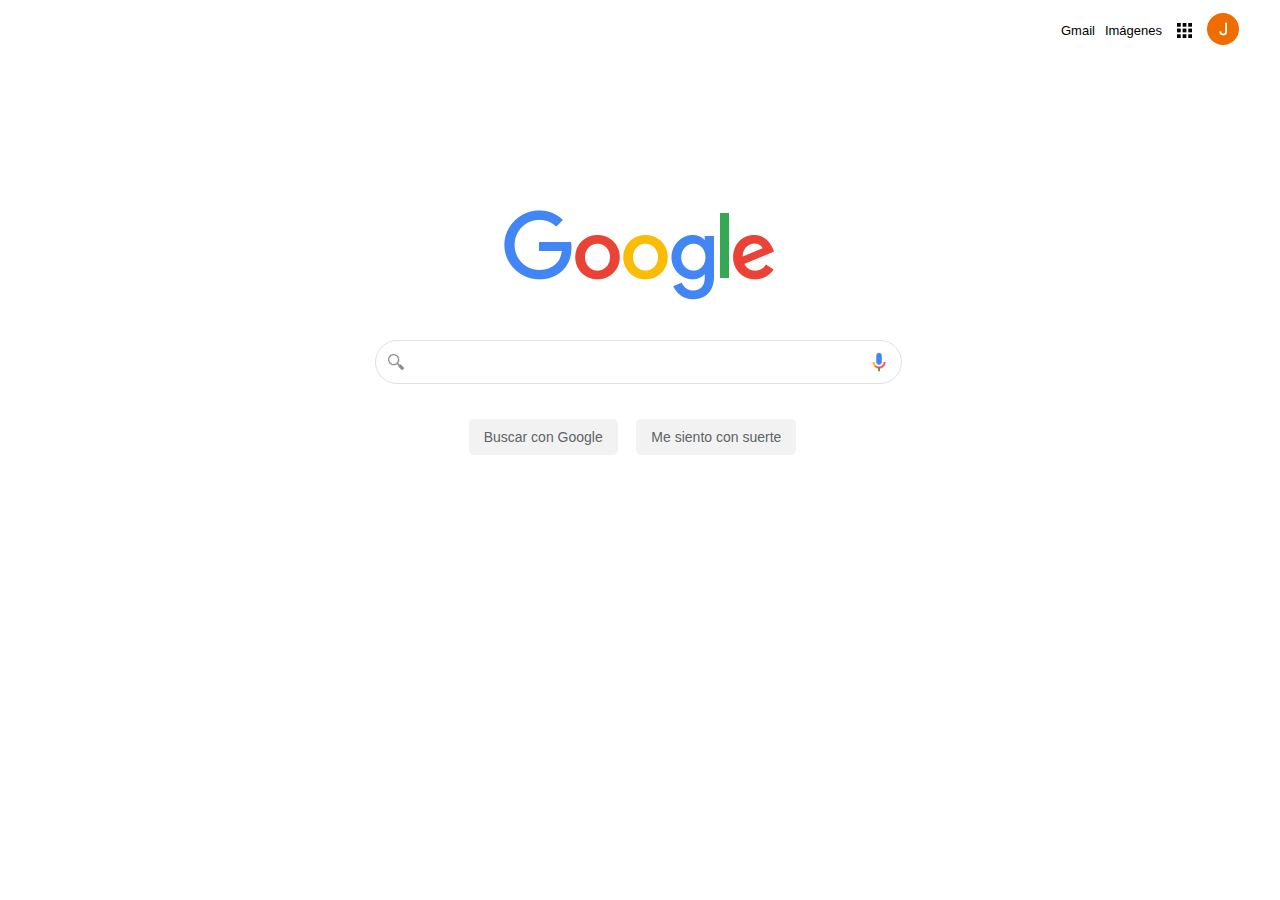
==== index.html @ 25081396 "Se agrega la primera parte del clone de google con los archivos HTML y CSS" ====
<!DOCTYPE html>
<html lang="en">
<head>
    <meta charset="UTF-8">
    <meta name="viewport" content="width=device-width, initial-scale=1.0">
    <link rel="stylesheet" href="./css/main.css">
    <title>Google Clone</title>
</head>
<body>
    <header>
        <nav>
            <ul class="nav-right-section">
                <li>
                    <a href="">Gmail</a>
                </li>
                <li>
                    <a href="">Imágenes</a>
                </li>
                <li class="menu-icon">
                    <a href=""></a>
                </li>
                <li>
                    <a href="">
                        <img src="./img/unnamed.png" alt="">
                    </a>
                </li>
            </ul>
        </nav>
    </header>
    <main>
        <section class="main-logo">
            <img src="./img/google.png" alt="">
        </section>
        <section class="main-input">
            <div class="main-input-container">
                <span class="search-icon">

                </span>
                <input type="text">
                <a href="" class="micro-icon"></a>
            </div>
        </section>
        <section class="main-buttons">
            <div>
                <button>Buscar con Google</button>
        </div>
            <div>
                <button>Me siento con suerte</button>
            </div>
        </section>
    </main>
    
</body>
</html>
---- css/main.css ----
body {
    margin: 0;
    padding: 0;
    font-size: 13px;
    font-family: Arial, Helvetica, sans-serif;
}
a {
    text-decoration: none;
    cursor: pointer;
}
header {
    width: 100%;
    height: 60px;
}
header nav {
    display: flex;
    justify-content: flex-end;
}
header nav .nav-right-section {
    width: 250px;
    height: auto;
    display: flex;
    list-style: none;
    justify-content: center;
    align-items: center;
}
nav .nav-right-section a {
    margin-right: 10px;
    color: black;
}
nav .nav-right-section .menu-icon {
    background-image: url('../img/756729-200.png');
    background-repeat: no-repeat;
    background-position: center;
    background-size: contain;
    width: 25px;
    height: 25px;
}
nav .nav-right-section img {
    border-radius: 50px;
    margin-left: 10px;
}
main {
    margin-top: 150px;
    text-align: center;
}
main .main-logo {
    width: 530px;
    margin: 0 auto;
    margin-bottom: 35px;
}
main .main-logo img {
    width: 272px;
    height: 92px;
}
main .main-input {
    width: 530px;
    margin: 0 auto;
    margin-bottom: 35px;
}
main .main-input-container {
    width: 525px;
    border-radius: 100px;
    border: 1px solid #dfe1e5;
    display: flex;
    justify-content: center;
    align-items: center;
}
main .main-input input {
    width: 450px;
    height: 40px;
    border: none;
    outline: none;
    margin-left: 10px;
}
main .main-input-container:hover{
    box-shadow: 0 1px 6px 0 #20212447;
    border-color: #dfe1e500;
}
main .main-input .search-icon {
    background-image: url('../img/search.png');
    background-repeat: no-repeat;
    background-position: center;
    background-size: contain;
    width: 16px;
    height: 16px;
    opacity: .45;
}
main .main-input .micro-icon {
    background-image: url('../img/googlemic_color_24dp.png');
    background-repeat: no-repeat;
    background-position: center;
    background-size: contain;
    width: 22px;
    height: 22px;
    cursor: pointer;
}
main .main-buttons {
    width: 530px;
    margin: 0 auto;
}
main .main-buttons div {
    display: inline;
}
main .main-buttons button {
    height: 36px;
    border: 0;
    background-color: #f2f2f2;
    font-size: 14px;
    color: #5f6368;
    border-radius: 5px;
    padding: 0 15px;
    margin-right: 15px;
}
main .main-buttons button:hover {
    border: 1px solid #c6c6c6;
    box-shadow: 0px 1px 1px rgba(0, 0, 0,0,1);
    color: #222;
    background-color: #f8f8f8;
}
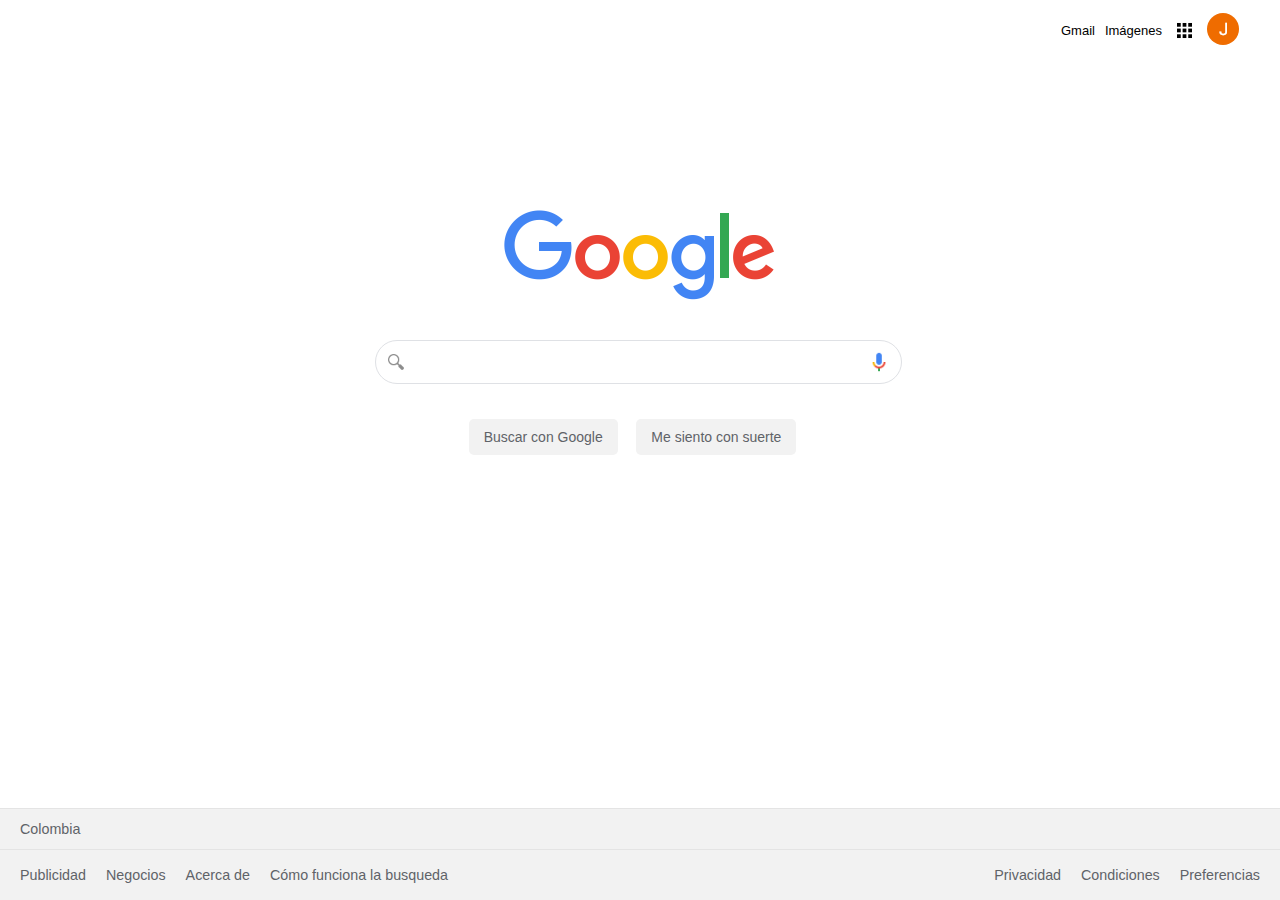
==== commit 07939169: "Se añade la parte final del clon de google" ====
--- a/index.html
+++ b/index.html
@@ -49,6 +49,38 @@
             </div>
         </section>
     </main>
+    <footer>
+        <div class="ubicacion">
+            <span>Colombia</span>
+        </div>
+        <div class="politicas">            
+            <ul class="footer-left">
+                <li>
+                    <a href="">Publicidad</a>
+                </li>
+                <li>
+                    <a href="">Negocios</a>
+                </li>
+                <li>
+                    <a href="">Acerca de</a>
+                </li>
+                <li>
+                    <a href="">Cómo funciona la busqueda</a>
+                </li>
+            </ul>
+            <ul class="footer-right">
+                <li>
+                    <a href="">Privacidad</a>
+                </li>
+                <li>
+                    <a href="">Condiciones</a>
+                </li>
+                <li>
+                    <a href="">Preferencias</a>
+                </li>
+            </ul>
+        </div>
+    </footer>
     
 </body>
 </html>--- a/css/main.css
+++ b/css/main.css
@@ -118,3 +118,53 @@
     color: #222;
     background-color: #f8f8f8;
 }
+footer {
+    position: fixed;
+    bottom: 0%;
+    width: 100%;
+
+}
+footer .politicas {
+    width: 100%;
+    height: 50px ;
+    display: grid;
+    grid-template-columns: 1fr 1fr;
+    align-items: center;
+    font-size: 1.1em;
+    background-color: #f2f2f2;
+    border-top: 1px solid #e4e4e4 ;
+}
+footer .ubicacion {
+    width: 100%;
+    height: 40px ;
+    display: grid;
+    grid-template-columns: 1fr 1fr;
+    align-items: center;
+    font-size: 1.1em;
+    font-weight: 500;
+    margin: 0;
+    background-color: #f2f2f2;
+    border-top: 1px solid #e4e4e4 ;
+}
+footer span {
+    margin-left: 20px;
+    padding-left: 0;
+    color: #5f6368;
+    
+}
+footer ul {
+    margin: 10px;
+    list-style: none;
+    display: flex;
+    padding-left: 0;
+}
+footer .footer-left {
+    justify-self: left;
+}
+footer .footer-right {
+    justify-self: right;
+}
+footer ul li a {
+    margin: 10px;
+    color: #5f6368;
+}